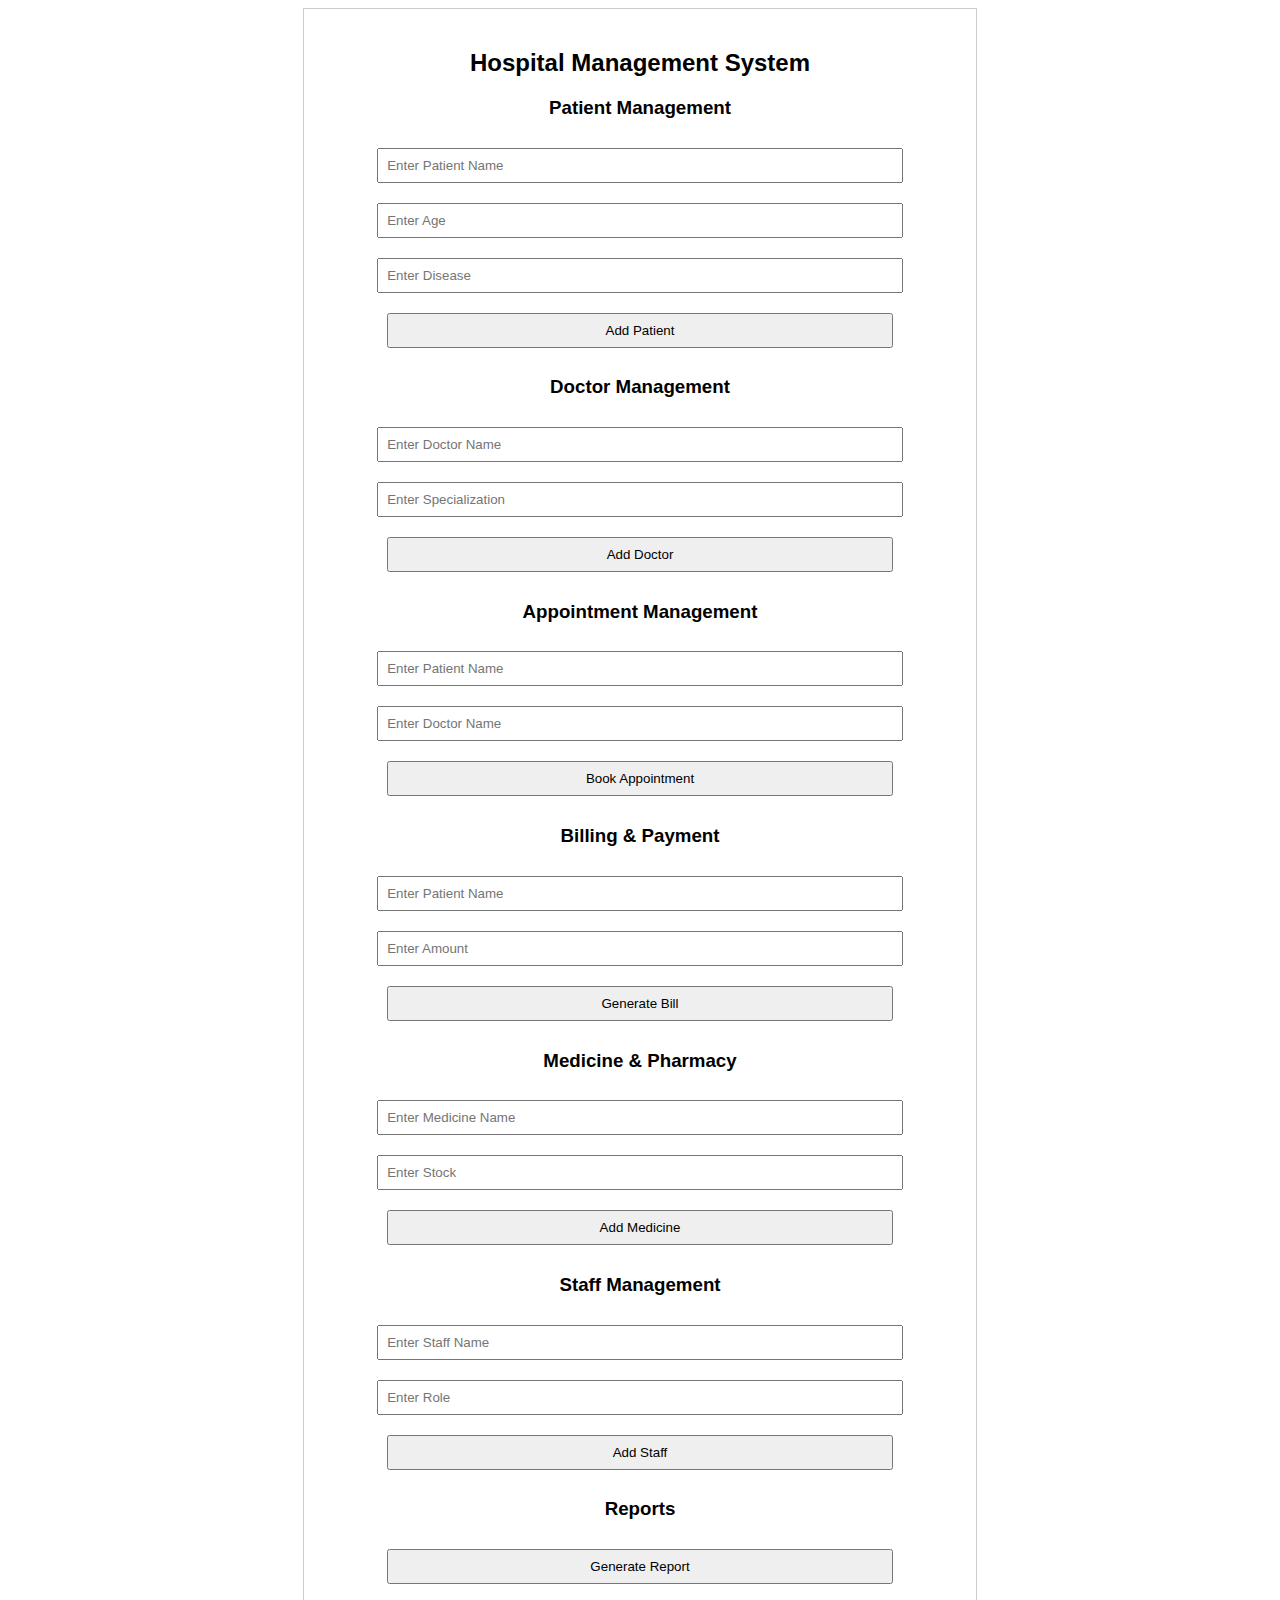
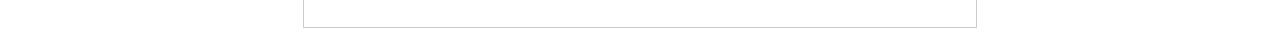
==== index.html @ 9fc39183 "Improvise code modularity" ====
<!DOCTYPE html>
<html lang="en">
<head>
    <meta charset="UTF-8">
    <meta name="viewport" content="width=device-width, initial-scale=1.0">
    <title>Hospital Management System</title>
    <link rel="stylesheet" href="./style.css">
</head>
<body>
    <div class="container">
        <h2>Hospital Management System</h2>
        
        <h3>Patient Management</h3>
        <input type="text" id="name" placeholder="Enter Patient Name">
        <input type="number" id="age" placeholder="Enter Age">
        <input type="text" id="disease" placeholder="Enter Disease">
        <button onclick="addPatient()">Add Patient</button>
        
        <h3>Doctor Management</h3>
        <input type="text" id="doctorName" placeholder="Enter Doctor Name">
        <input type="text" id="specialization" placeholder="Enter Specialization">
        <button onclick="addDoctor()">Add Doctor</button>
        
        <h3>Appointment Management</h3>
        <input type="text" id="appointmentPatient" placeholder="Enter Patient Name">
        <input type="text" id="appointmentDoctor" placeholder="Enter Doctor Name">
        <button onclick="addAppointment()">Book Appointment</button>
        
        <h3>Billing & Payment</h3>
        <input type="text" id="billingPatient" placeholder="Enter Patient Name">
        <input type="number" id="amount" placeholder="Enter Amount">
        <button onclick="addBill()">Generate Bill</button>
        
        <h3>Medicine & Pharmacy</h3>
        <input type="text" id="medicineName" placeholder="Enter Medicine Name">
        <input type="number" id="medicineStock" placeholder="Enter Stock">
        <button onclick="addMedicine()">Add Medicine</button>
        
        <h3>Staff Management</h3>
        <input type="text" id="staffName" placeholder="Enter Staff Name">
        <input type="text" id="staffRole" placeholder="Enter Role">
        <button onclick="addStaff()">Add Staff</button>
        
        <h3>Reports</h3>
        <button onclick="generateReport()">Generate Report</button>
        <pre id="reportOutput"></pre>
    </div>

    <script src="./app.js">    </script>
</body>
</html>
---- style.css ----
body{ 
    font-family: Arial, sans-serif; 
    text-align: center; 
}
.container{ 
    width: 50%; 
    margin: auto; 
    padding: 20px; 
    border: 1px solid #ccc; 
}
input, button { 
    margin: 10px; 
    padding: 8px; 
    width: 80%; 
}
table { width: 100%; border-collapse: collapse; margin-top: 20px; }
th, td { border: 1px solid #ccc; padding: 8px; text-align: center; }
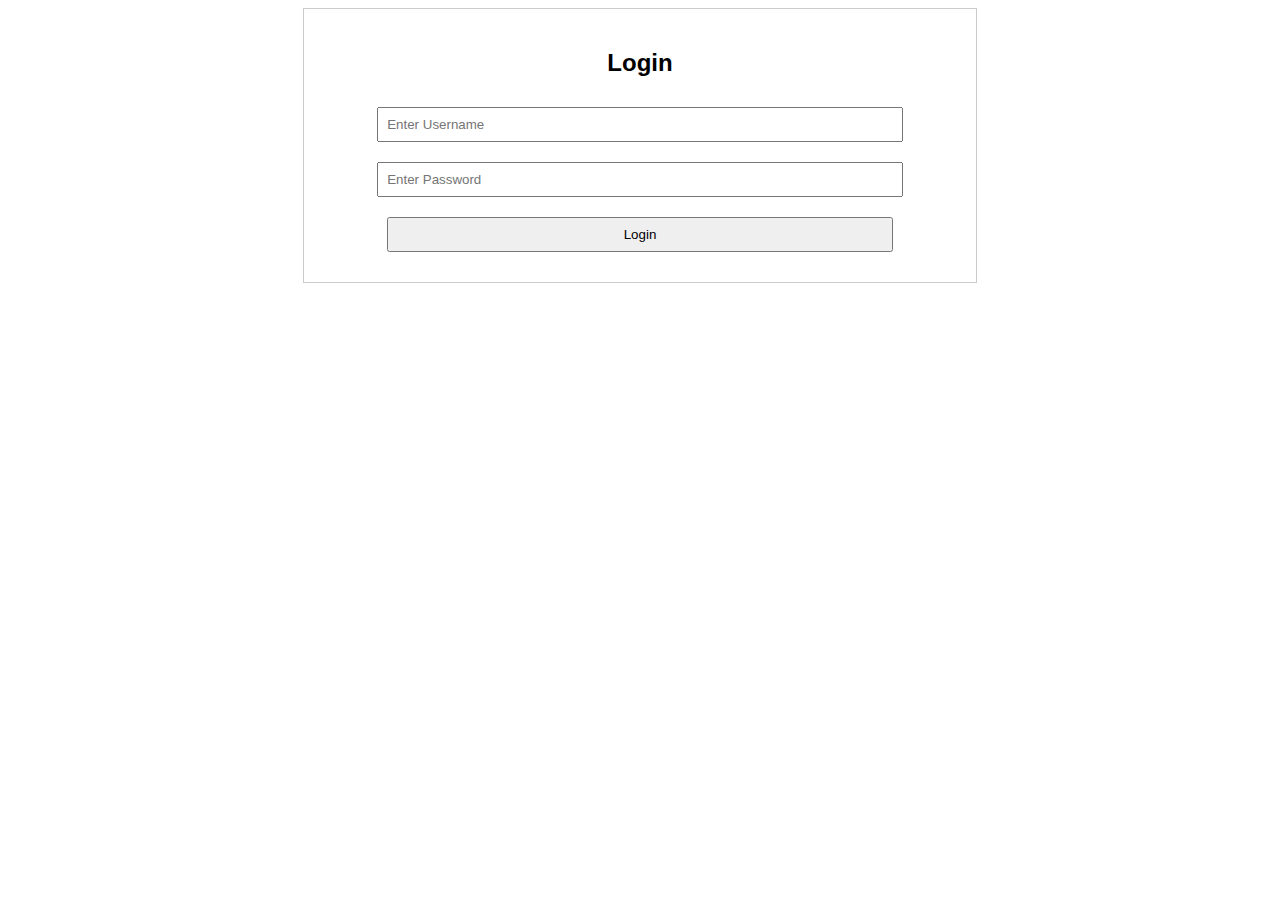
==== commit b4931f23: "add login code to app =.js and edit index.js file and style.csss" ====
--- a/index.html
+++ b/index.html
@@ -7,7 +7,15 @@
     <link rel="stylesheet" href="./style.css">
 </head>
 <body>
-    <div class="container">
+    <div id="loginPage" class="container">
+        <h2>Login</h2>
+        <input type="text" id="username" placeholder="Enter Username">
+        <input type="password" id="password" placeholder="Enter Password">
+        <button onclick="login()">Login</button>
+    </div>
+
+    <div id="mainContent" class="container hidden">
+
         <h2>Hospital Management System</h2>
         
         <h3>Patient Management</h3>
--- a/style.css
+++ b/style.css
@@ -14,4 +14,6 @@
     width: 80%; 
 }
 table { width: 100%; border-collapse: collapse; margin-top: 20px; }
-th, td { border: 1px solid #ccc; padding: 8px; text-align: center; }+th, td { border: 1px solid #ccc; padding: 8px; text-align: center; }
+
+.hidden { display: none; }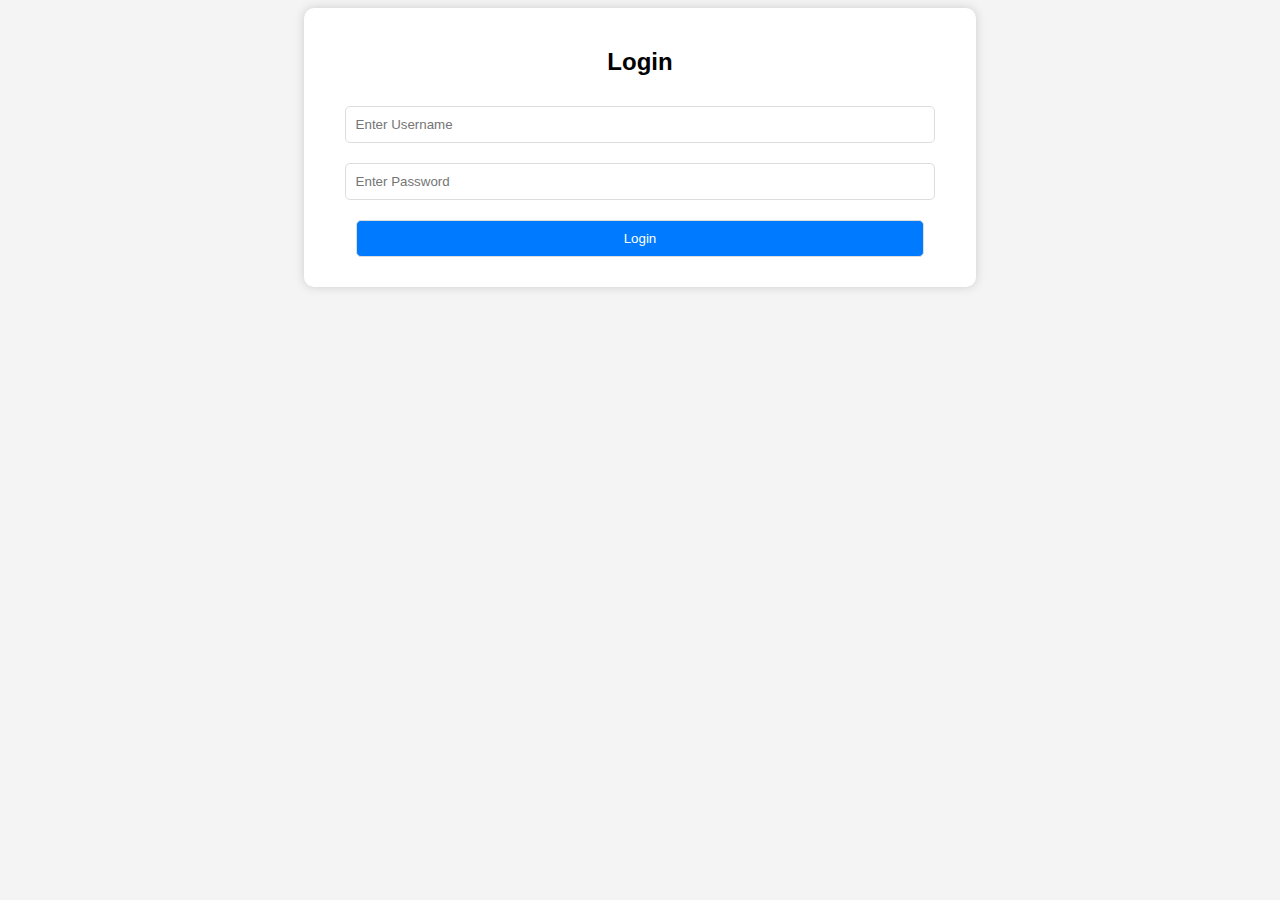
==== commit fba76ade: "imporve code" ====
--- a/index.html
+++ b/index.html
@@ -4,7 +4,7 @@
     <meta charset="UTF-8">
     <meta name="viewport" content="width=device-width, initial-scale=1.0">
     <title>Hospital Management System</title>
-    <link rel="stylesheet" href="./style.css">
+    <link rel="stylesheet" href="style.css">
 </head>
 <body>
     <div id="loginPage" class="container">
@@ -15,45 +15,38 @@
     </div>
 
     <div id="mainContent" class="container hidden">
+        <h2>Hospital Management System</h2>
 
-        <h2>Hospital Management System</h2>
-        
         <h3>Patient Management</h3>
-        <input type="text" id="name" placeholder="Enter Patient Name">
-        <input type="number" id="age" placeholder="Enter Age">
-        <input type="text" id="disease" placeholder="Enter Disease">
+        <input type="text" id="name" placeholder="Patient Name">
+        <input type="number" id="age" placeholder="Age">
+        <input type="text" id="disease" placeholder="Disease">
         <button onclick="addPatient()">Add Patient</button>
-        
+        <table id="patientTable">
+            <tr><th>Name</th><th>Age</th><th>Disease</th></tr>
+        </table>
+
         <h3>Doctor Management</h3>
-        <input type="text" id="doctorName" placeholder="Enter Doctor Name">
-        <input type="text" id="specialization" placeholder="Enter Specialization">
+        <input type="text" id="doctorName" placeholder="Doctor Name">
+        <input type="text" id="specialization" placeholder="Specialization">
         <button onclick="addDoctor()">Add Doctor</button>
-        
-        <h3>Appointment Management</h3>
-        <input type="text" id="appointmentPatient" placeholder="Enter Patient Name">
-        <input type="text" id="appointmentDoctor" placeholder="Enter Doctor Name">
+        <table id="doctorTable">
+            <tr><th>Name</th><th>Specialization</th></tr>
+        </table>
+
+        <h3>Appointments</h3>
+        <input type="text" id="appointmentPatient" placeholder="Patient Name">
+        <input type="text" id="appointmentDoctor" placeholder="Doctor Name">
         <button onclick="addAppointment()">Book Appointment</button>
-        
-        <h3>Billing & Payment</h3>
-        <input type="text" id="billingPatient" placeholder="Enter Patient Name">
-        <input type="number" id="amount" placeholder="Enter Amount">
-        <button onclick="addBill()">Generate Bill</button>
-        
-        <h3>Medicine & Pharmacy</h3>
-        <input type="text" id="medicineName" placeholder="Enter Medicine Name">
-        <input type="number" id="medicineStock" placeholder="Enter Stock">
-        <button onclick="addMedicine()">Add Medicine</button>
-        
-        <h3>Staff Management</h3>
-        <input type="text" id="staffName" placeholder="Enter Staff Name">
-        <input type="text" id="staffRole" placeholder="Enter Role">
-        <button onclick="addStaff()">Add Staff</button>
-        
+        <table id="appointmentTable">
+            <tr><th>Patient</th><th>Doctor</th></tr>
+        </table>
+
         <h3>Reports</h3>
         <button onclick="generateReport()">Generate Report</button>
         <pre id="reportOutput"></pre>
     </div>
 
-    <script src="./app.js">    </script>
+    <script src="app.js"></script>
 </body>
 </html>
--- a/style.css
+++ b/style.css
@@ -1,19 +1,54 @@
-body{ 
-    font-family: Arial, sans-serif; 
-    text-align: center; 
+body {
+    font-family: Arial, sans-serif;
+    text-align: center;
+    background: #f4f4f4;
 }
-.container{ 
-    width: 50%; 
-    margin: auto; 
-    padding: 20px; 
-    border: 1px solid #ccc; 
+
+.container {
+    width: 50%;
+    margin: auto;
+    padding: 20px;
+    background: white;
+    border-radius: 10px;
+    box-shadow: 0px 0px 10px #ccc;
 }
-input, button { 
-    margin: 10px; 
-    padding: 8px; 
-    width: 80%; 
+
+input, button {
+    margin: 10px;
+    padding: 10px;
+    width: 90%;
+    border: 1px solid #ddd;
+    border-radius: 5px;
 }
-table { width: 100%; border-collapse: collapse; margin-top: 20px; }
-th, td { border: 1px solid #ccc; padding: 8px; text-align: center; }
 
-.hidden { display: none; }+button {
+    background: #007bff;
+    color: white;
+    cursor: pointer;
+}
+
+button:hover {
+    background: #0056b3;
+}
+
+table {
+    width: 100%;
+    border-collapse: collapse;
+    margin-top: 20px;
+    background: white;
+}
+
+th, td {
+    border: 1px solid #ddd;
+    padding: 8px;
+    text-align: center;
+}
+
+th {
+    background: #007bff;
+    color: white;
+}
+
+.hidden {
+    display: none;
+}
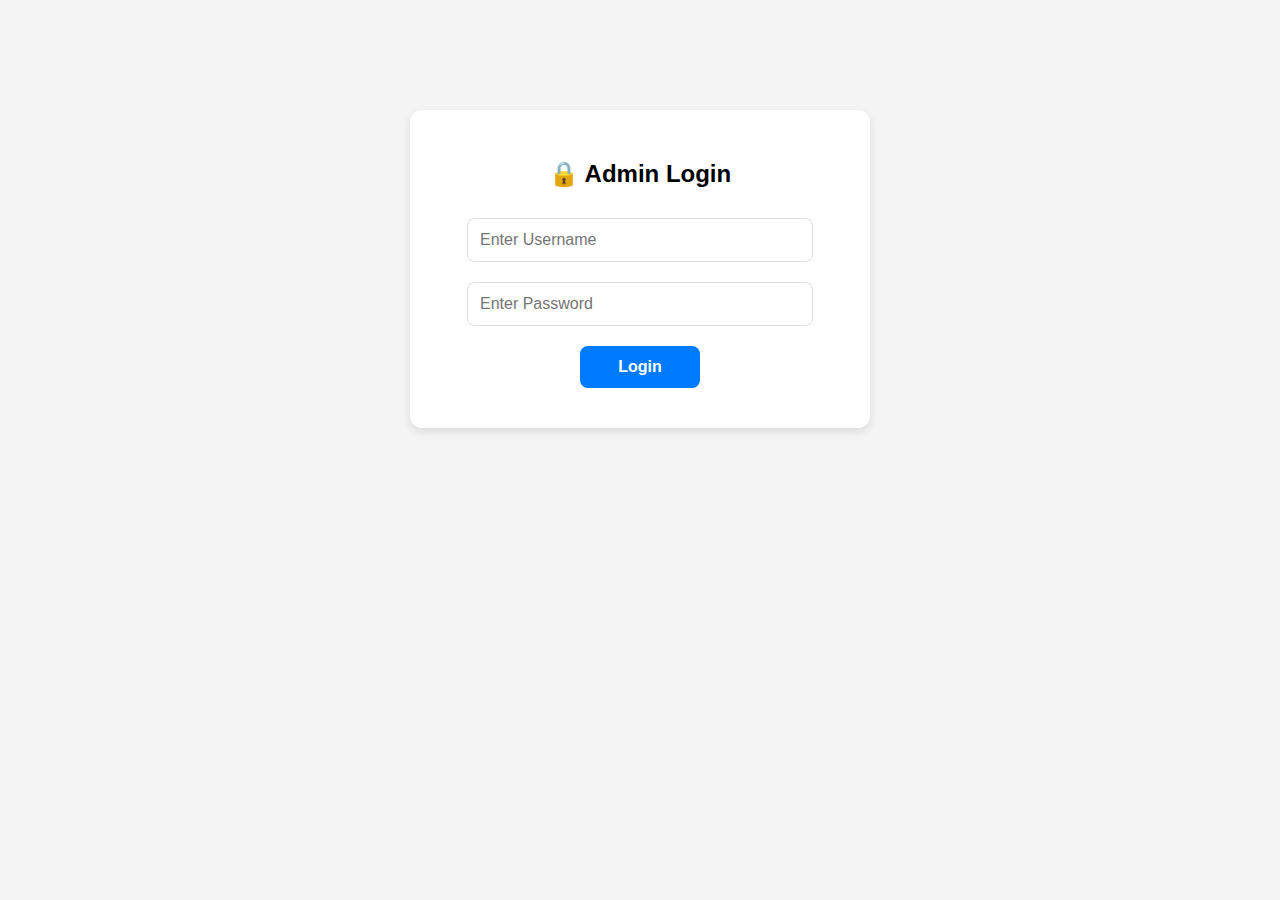
==== commit e5810bfd: "imporve UI" ====
--- a/index.html
+++ b/index.html
@@ -7,43 +7,44 @@
     <link rel="stylesheet" href="style.css">
 </head>
 <body>
-    <div id="loginPage" class="container">
-        <h2>Login</h2>
+
+    <!-- Login Page -->
+    <div id="loginPage" class="container login-box">
+        <h2>🔒 Admin Login</h2>
         <input type="text" id="username" placeholder="Enter Username">
         <input type="password" id="password" placeholder="Enter Password">
         <button onclick="login()">Login</button>
     </div>
 
+    <!-- Main Content (Hidden Initially) -->
     <div id="mainContent" class="container hidden">
-        <h2>Hospital Management System</h2>
+        <h1>🏥 Hospital Management System</h1>
+        <button onclick="logout()" class="logout-btn">🚪 Logout</button>
 
-        <h3>Patient Management</h3>
-        <input type="text" id="name" placeholder="Patient Name">
-        <input type="number" id="age" placeholder="Age">
-        <input type="text" id="disease" placeholder="Disease">
-        <button onclick="addPatient()">Add Patient</button>
-        <table id="patientTable">
-            <tr><th>Name</th><th>Age</th><th>Disease</th></tr>
-        </table>
+        <div class="grid">
+            <div class="card">
+                <h3>🧑‍⚕️ Patient Management</h3>
+                <input type="text" id="name" placeholder="Patient Name">
+                <input type="number" id="age" placeholder="Age">
+                <input type="text" id="disease" placeholder="Disease">
+                <button onclick="addPatient()">Add Patient</button>
+                <table id="patientTable">
+                    <tr><th>Name</th><th>Age</th><th>Disease</th></tr>
+                </table>
+            </div>
 
-        <h3>Doctor Management</h3>
-        <input type="text" id="doctorName" placeholder="Doctor Name">
-        <input type="text" id="specialization" placeholder="Specialization">
-        <button onclick="addDoctor()">Add Doctor</button>
-        <table id="doctorTable">
-            <tr><th>Name</th><th>Specialization</th></tr>
-        </table>
+            <div class="card">
+                <h3>👨‍⚕️ Doctor Management</h3>
+                <input type="text" id="doctorName" placeholder="Doctor Name">
+                <input type="text" id="specialization" placeholder="Specialization">
+                <button onclick="addDoctor()">Add Doctor</button>
+                <table id="doctorTable">
+                    <tr><th>Name</th><th>Specialization</th></tr>
+                </table>
+            </div>
+        </div>
 
-        <h3>Appointments</h3>
-        <input type="text" id="appointmentPatient" placeholder="Patient Name">
-        <input type="text" id="appointmentDoctor" placeholder="Doctor Name">
-        <button onclick="addAppointment()">Book Appointment</button>
-        <table id="appointmentTable">
-            <tr><th>Patient</th><th>Doctor</th></tr>
-        </table>
-
-        <h3>Reports</h3>
-        <button onclick="generateReport()">Generate Report</button>
+        <button class="report-btn" onclick="generateReport()">📊 Generate Report</button>
         <pre id="reportOutput"></pre>
     </div>
 
--- a/style.css
+++ b/style.css
@@ -1,46 +1,85 @@
+/* General Styles */
 body {
-    font-family: Arial, sans-serif;
+    font-family: 'Arial', sans-serif;
     text-align: center;
     background: #f4f4f4;
+    margin: 0;
+    padding: 20px;
 }
 
+/* Container */
 .container {
-    width: 50%;
+    width: 90%;
+    max-width: 700px;
     margin: auto;
     padding: 20px;
     background: white;
-    border-radius: 10px;
-    box-shadow: 0px 0px 10px #ccc;
+    border-radius: 12px;
+    box-shadow: 0px 4px 10px rgba(0, 0, 0, 0.1);
 }
 
-input, button {
-    margin: 10px;
-    padding: 10px;
-    width: 90%;
-    border: 1px solid #ddd;
-    border-radius: 5px;
+/* Login Box */
+.login-box {
+    max-width: 400px;
+    margin-top: 10vh;
+    padding: 30px;
 }
 
+/* Input & Button Styling */
+input {
+    margin: 10px 0;
+    padding: 12px;
+    width: 80%;
+    border: 1px solid #ddd;
+    border-radius: 8px;
+    font-size: 16px;
+}
+
+
 button {
+    margin: 10px 0;
+    padding: 12px;
+    width: 30%;
+    border: 1px solid #ddd;
+    border-radius: 8px;
+    font-size: 16px;
+
     background: #007bff;
     color: white;
+    border: none;
+    font-weight: bold;
     cursor: pointer;
+    transition: background 0.3s ease-in-out;
 }
 
 button:hover {
     background: #0056b3;
 }
 
+/* Grid Layout */
+.grid {
+    display: grid;
+    grid-template-columns: 1fr;
+    gap: 20px;
+    margin-top: 20px;
+}
+
+/* Logout Button */
+.logout-btn {
+    background: red;
+    margin-bottom: 15px;
+}
+
+/* Tables */
 table {
     width: 100%;
     border-collapse: collapse;
-    margin-top: 20px;
-    background: white;
+    margin-top: 15px;
 }
 
 th, td {
     border: 1px solid #ddd;
-    padding: 8px;
+    padding: 10px;
     text-align: center;
 }
 
@@ -49,6 +88,7 @@
     color: white;
 }
 
+/* Hidden Class */
 .hidden {
     display: none;
 }
